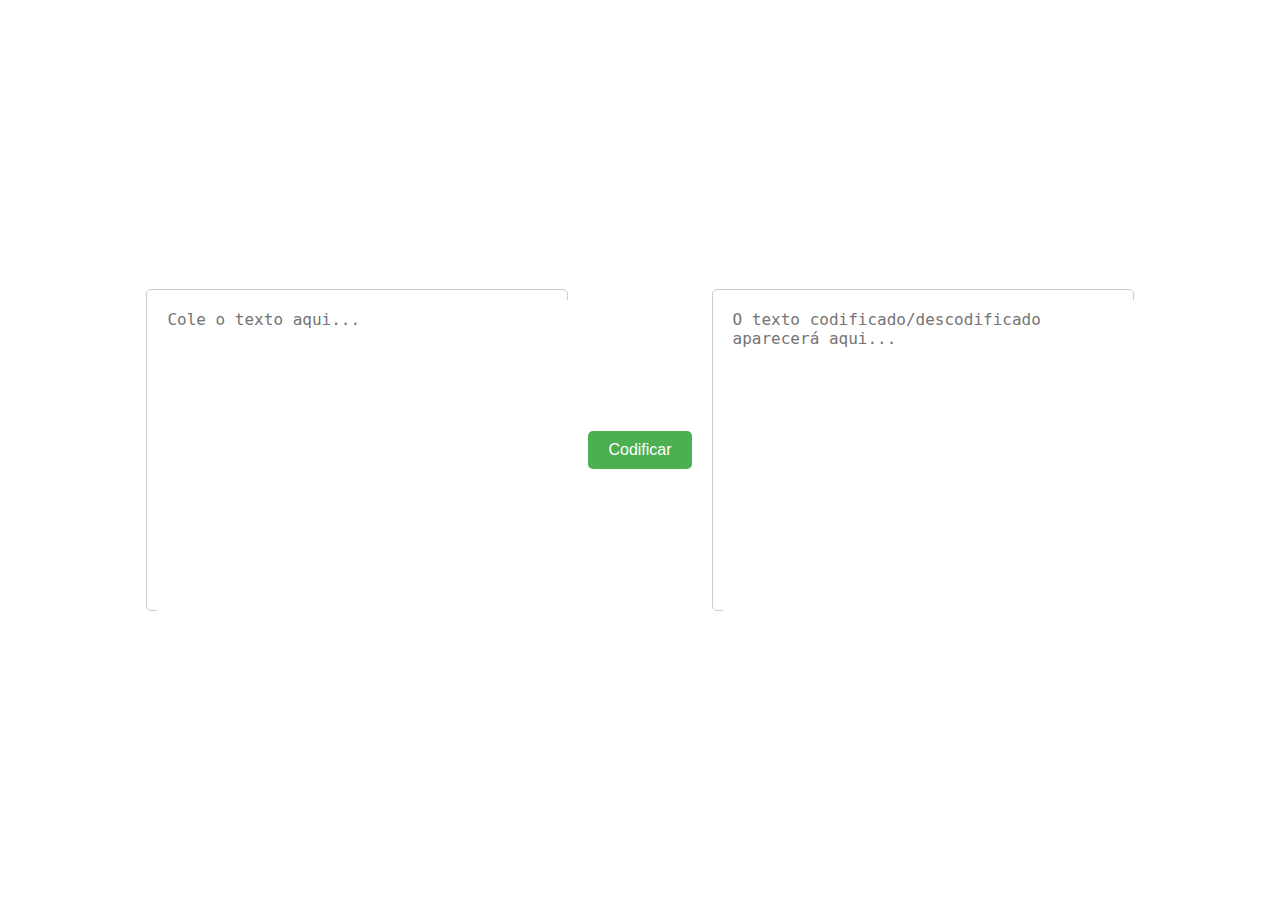
==== index.html @ 3d4ba500 "Alterações nas meta ags em index.html" ====
<!DOCTYPE html>
<html lang="pt-br">

<head>
  <meta charset="UTF-8">
  <meta http-equiv="X-UA-Compatible" content="IE=edge">
  <meta name="viewport" content="width=device-width, initial-scale=1.0">
  <title>Codificar/Descodificar Texto</title>
  <link rel="stylesheet" href="./styles/style.css">
</head>
<body>
  <div class="container">
    <div class="input-box">
      <textarea id="input-text" placeholder="Cole o texto aqui..."></textarea>
    </div>
    <div class="button-box">
      <button id="code-btn">Codificar</button>
    </div>
    <div class="output-box">
      <textarea id="output-text" placeholder="O texto codificado/descodificado aparecerá aqui..." readonly></textarea>
    </div>
  </div>
  <script src="./scripts/encode.js"></script>
</body>
</html>
---- styles/style.css ----
body {
  font-family: Arial, sans-serif;
  display: flex;
  justify-content: center;
  align-items: center;
  height: 100vh;
  margin: 0;
}

.container {
  display: flex;
  justify-content: center;
  align-items: center;
  gap: 20px;
}

.input-box,
.output-box {
  width: 400px;
  height: 300px;
  border: 1px solid #ccc;
  padding: 10px;
  border-radius: 5px;
}

textarea {
  width: 100%;
  height: 100%;
  resize: none;
  border: none;
  outline: none;
  padding: 10px;
  font-size: 16px;
}

.button-box {
  display: flex;
  justify-content: center;
  align-items: center;
}

button {
  padding: 10px 20px;
  font-size: 16px;
  border-radius: 5px;
  border: none;
  background-color: #4CAF50;
  color: white;
  cursor: pointer;
}
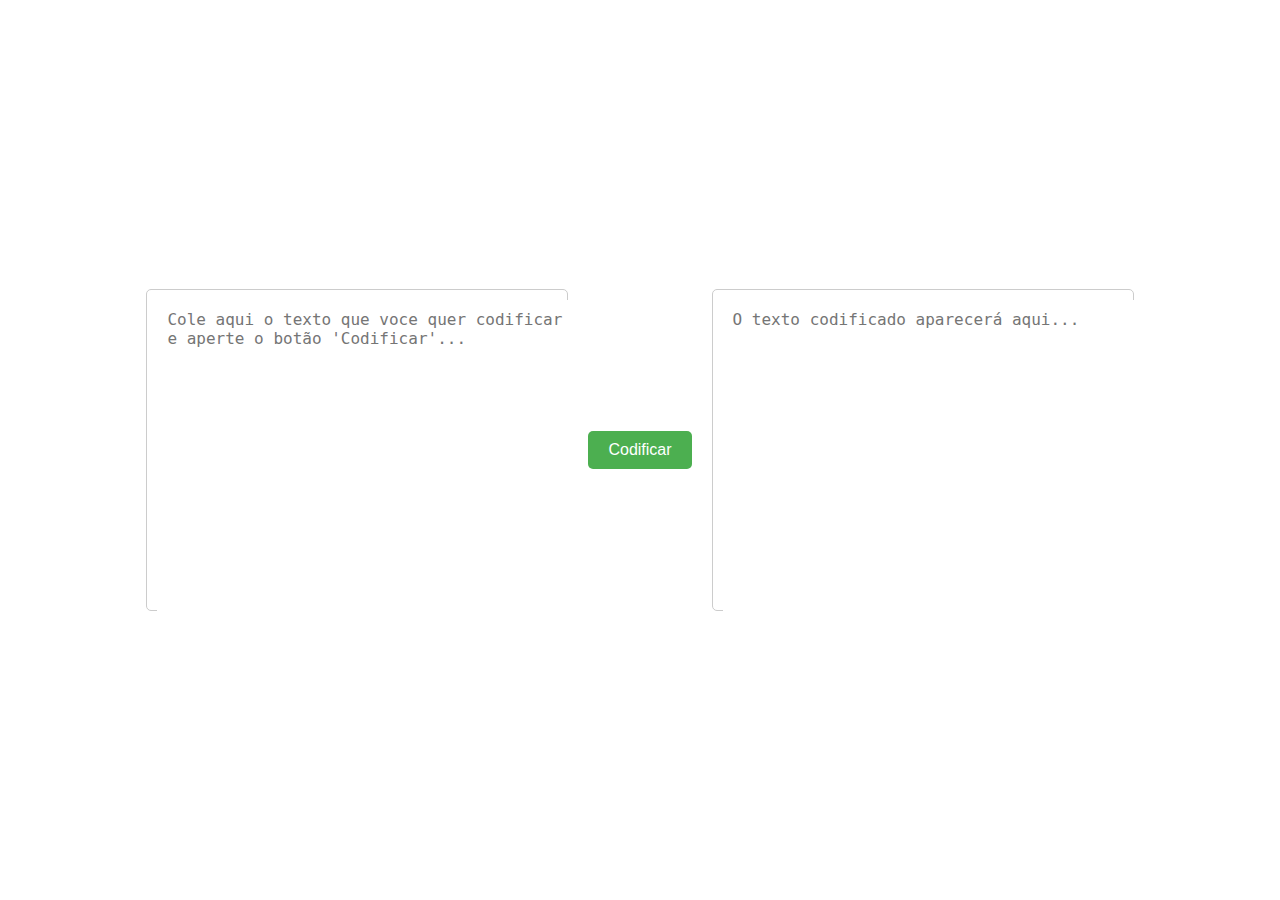
==== commit 5a66b822: "Alterações feitas nas mensagens fixadas no 'placeholder' dos campos de entrada e saída." ====
--- a/index.html
+++ b/index.html
@@ -5,19 +5,19 @@
   <meta charset="UTF-8">
   <meta http-equiv="X-UA-Compatible" content="IE=edge">
   <meta name="viewport" content="width=device-width, initial-scale=1.0">
-  <title>Codificar/Descodificar Texto</title>
+  <title>Decodificador de Texto</title>
   <link rel="stylesheet" href="./styles/style.css">
 </head>
 <body>
   <div class="container">
     <div class="input-box">
-      <textarea id="input-text" placeholder="Cole o texto aqui..."></textarea>
+      <textarea id="input-text" placeholder="Cole aqui o texto que voce quer codificar e aperte o botão 'Codificar'..."></textarea>
     </div>
     <div class="button-box">
       <button id="code-btn">Codificar</button>
     </div>
     <div class="output-box">
-      <textarea id="output-text" placeholder="O texto codificado/descodificado aparecerá aqui..." readonly></textarea>
+      <textarea id="output-text" placeholder="O texto codificado aparecerá aqui..." readonly></textarea> <!-- readonly : não permite que o usuário altere o texto codificado -->
     </div>
   </div>
   <script src="./scripts/encode.js"></script>
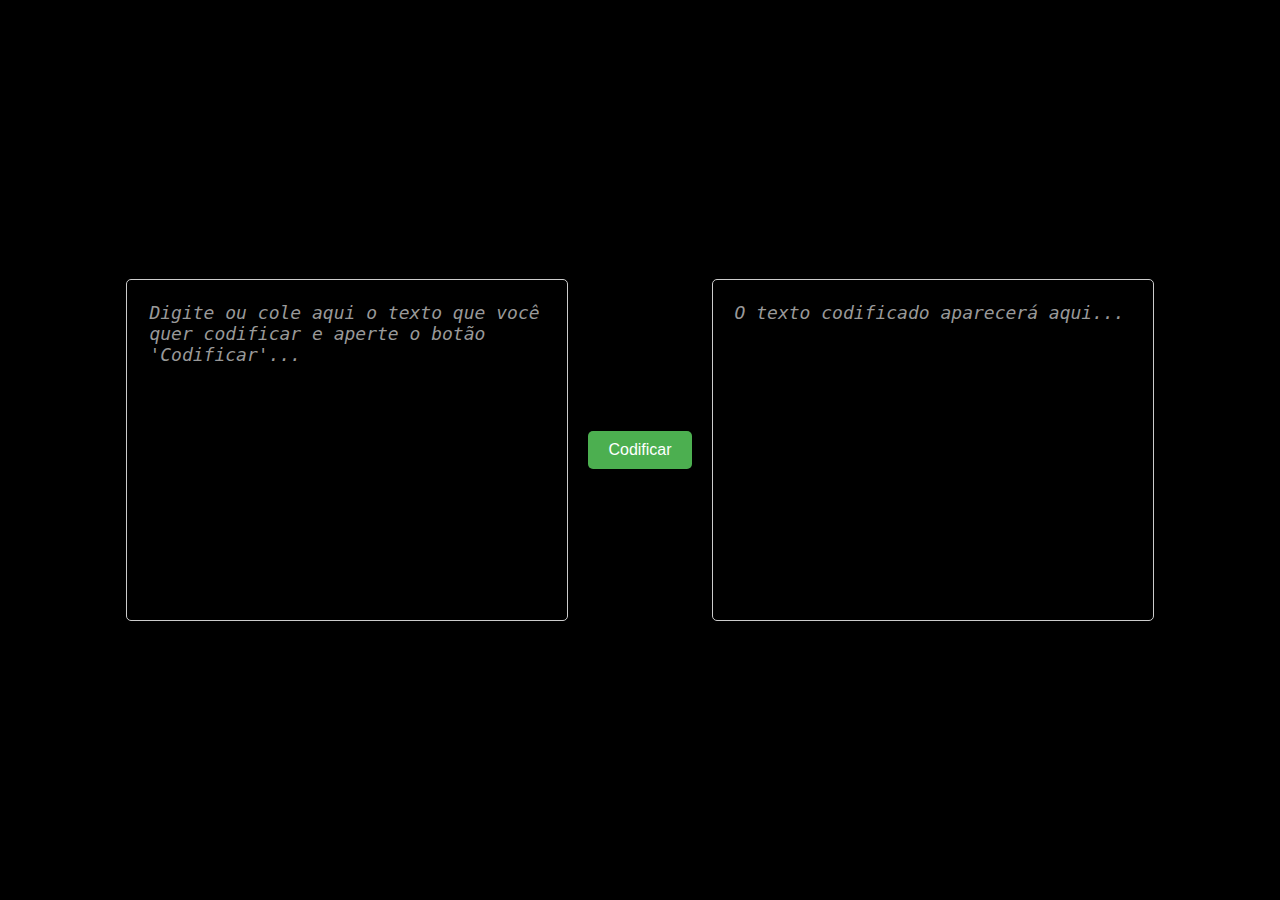
==== commit dccf4510: "Criação das regras para textarea::placeholder e inserção das propriedades desejadas" ====
--- a/index.html
+++ b/index.html
@@ -8,10 +8,11 @@
   <title>Decodificador de Texto</title>
   <link rel="stylesheet" href="./styles/style.css">
 </head>
+
 <body>
   <div class="container">
     <div class="input-box">
-      <textarea id="input-text" placeholder="Cole aqui o texto que voce quer codificar e aperte o botão 'Codificar'..."></textarea>
+      <textarea id="input-text" placeholder="Digite ou cole aqui o texto que você quer codificar e aperte o botão 'Codificar'..."></textarea>
     </div>
     <div class="button-box">
       <button id="code-btn">Codificar</button>
--- a/styles/style.css
+++ b/styles/style.css
@@ -1,4 +1,5 @@
 body {
+  background-color: black;
   font-family: Arial, sans-serif;
   display: flex;
   justify-content: center;
@@ -16,21 +17,32 @@
 
 .input-box,
 .output-box {
+  background-color: black;
   width: 400px;
   height: 300px;
   border: 1px solid #ccc;
-  padding: 10px;
+  padding: 20px;
   border-radius: 5px;
+  text-align: center;
+  align-items: center;
 }
 
 textarea {
+  background-color: black;
+  color: white;
   width: 100%;
   height: 100%;
   resize: none;
   border: none;
   outline: none;
-  padding: 10px;
-  font-size: 16px;
+  padding: 2px;
+  font-size: 18px;
+} 
+
+textarea::placeholder { /* Aqui seleciono o texto do placeholder dentro dos elementos <textarea>, */
+  color: #999;        /* e adiciono as propriedades CSS desejadas */
+  font-style: italic;
+  text-align: left;
 }
 
 .button-box {
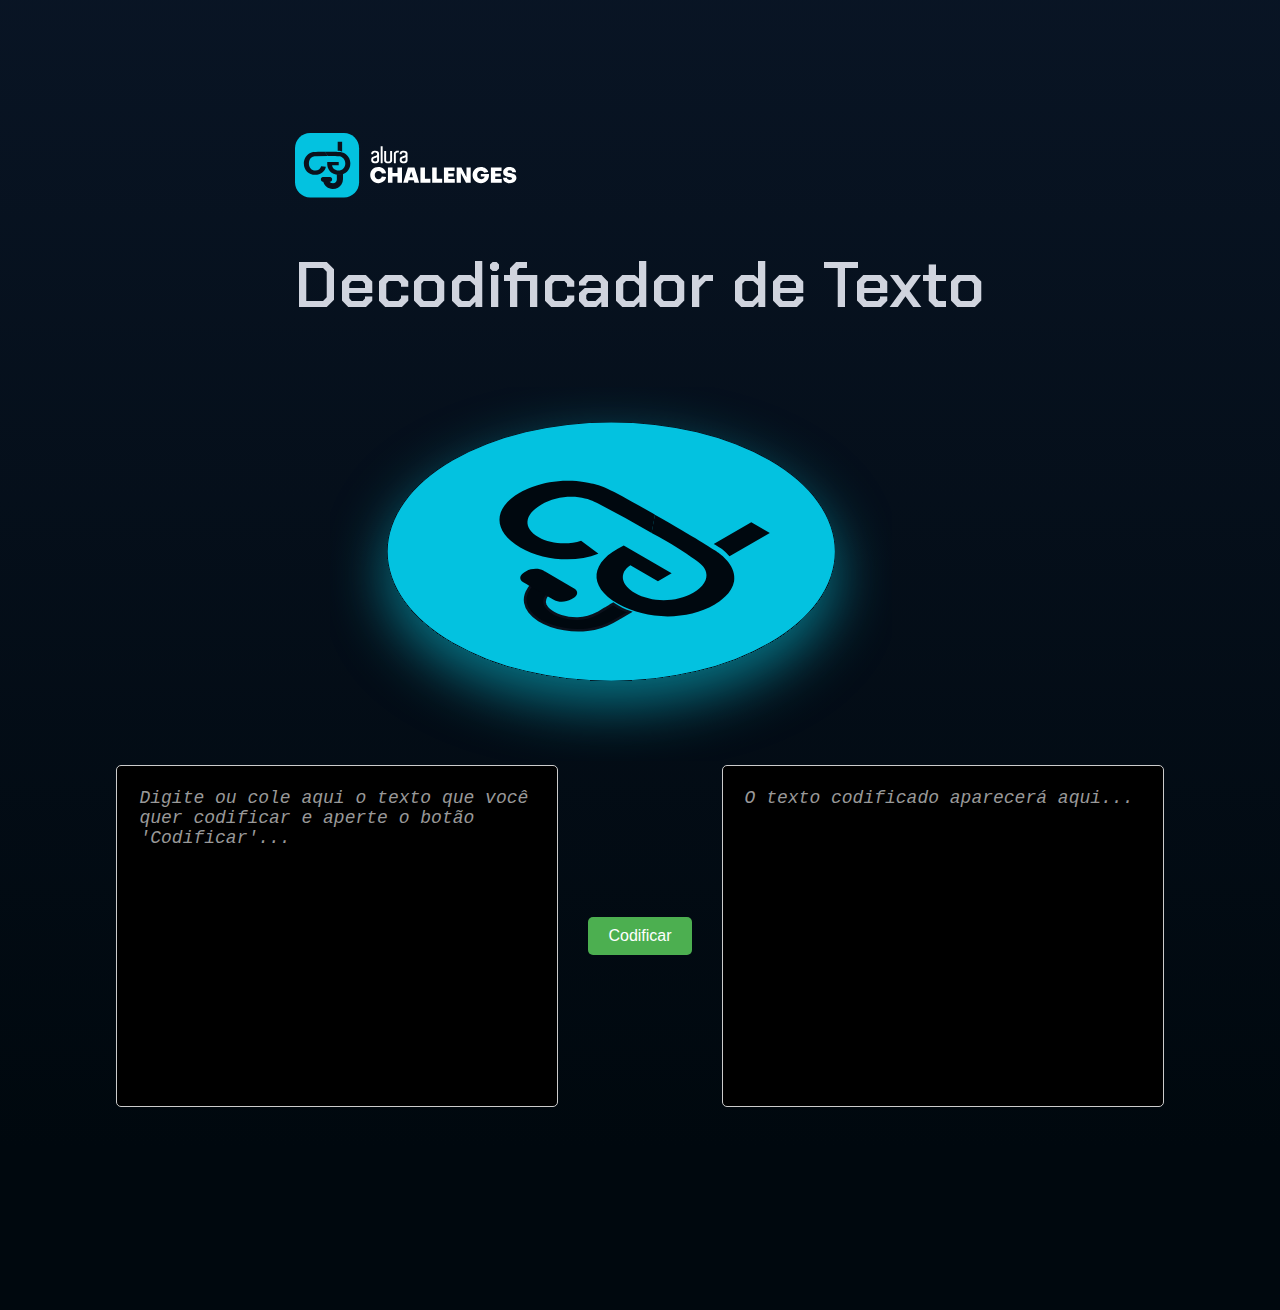
==== commit 5e74c83c: "first commit" ====
--- a/index.html
+++ b/index.html
@@ -1,26 +1,45 @@
 <!DOCTYPE html>
+
 <html lang="pt-br">
 
-<head>
-  <meta charset="UTF-8">
-  <meta http-equiv="X-UA-Compatible" content="IE=edge">
-  <meta name="viewport" content="width=device-width, initial-scale=1.0">
-  <title>Decodificador de Texto</title>
-  <link rel="stylesheet" href="./styles/style.css">
-</head>
+  <head>
+    <meta charset="UTF-8">
+    <meta http-equiv="X-UA-Compatible" content="IE=edge">
+    <meta name="viewport" content="width=device-width,initial-scale=1,minimum-scale=1.0">
+    <link rel="preconnect" href="https://fonts.googleapis.com">
+    <link rel="preconnect" href="https://fonts.gstatic.com/" crossorigin="">
+    <link href="https://fonts.googleapis.com/css2?family=Inter:wght@400;500;600;700;800;900&amp;family=Chakra+Petch:wght@400;500;600;700&amp;family=Michroma&amp;display=swap" rel="stylesheet">
+    <title>Decodificador de Texto</title>
+    <link rel="stylesheet" href="./styles/style.css">
+  </head>
 
-<body>
-  <div class="container">
-    <div class="input-box">
-      <textarea id="input-text" placeholder="Digite ou cole aqui o texto que você quer codificar e aperte o botão 'Codificar'..."></textarea>
+  <body>
+
+    <div class="challenge__container">
+      <div class="header">
+        <img src="./assets/alura-challenges-icon.svg" alt="Logo da Alura">
+      </div>
+      <div class="title-container">
+        <h1>Decodificador de Texto</h1>
+      </div>
+      <div class="challenge__icon--animation --spacing-index">
+        <img src="./assets/animation-challenge-alura-icon.svg" class="float" alt="Logo da Alura">
+      </div>
     </div>
-    <div class="button-box">
-      <button id="code-btn">Codificar</button>
+
+    <div class="content">
+      <div class="input-box">
+        <textarea id="input-text" placeholder="Digite ou cole aqui o texto que você quer codificar e aperte o botão 'Codificar'..."></textarea>
+      </div>
+      <div class="button-box">
+        <button id="code-btn">Codificar</button>
+      </div>
+      <div class="output-box">
+        <textarea id="output-text" placeholder="O texto codificado aparecerá aqui..." readonly></textarea>
+      </div>
     </div>
-    <div class="output-box">
-      <textarea id="output-text" placeholder="O texto codificado aparecerá aqui..." readonly></textarea> <!-- readonly : não permite que o usuário altere o texto codificado -->
-    </div>
-  </div>
-  <script src="./scripts/encode.js"></script>
-</body>
+
+    <script src="./scripts/encode.js"></script>
+
+  </body>
 </html>
--- a/styles/style.css
+++ b/styles/style.css
@@ -1,18 +1,82 @@
+
 body {
-  background-color: black;
-  font-family: Arial, sans-serif;
+  background:linear-gradient(360deg,#00080E 12.38%,#0A1627 111.39%);
+  padding-bottom:4.375rem;
   display: flex;
   justify-content: center;
   align-items: center;
   height: 100vh;
+  margin: 170px;
+  flex-direction: column;
+}
+
+.header {
+  display: flex;
+  justify-content:left;
+  align-items: left;
+  justify-content: left;
+  padding: 0;
   margin: 0;
 }
 
-.container {
+.header img {
+  height: 100%;
+}
+
+.title-container {
   display: flex;
+  flex-direction: column;
+  align-items: center;
+}
+
+.title-container h1 {
+  font-family:'Chakra Petch',sans-serif;
+  font-weight:600;
+  font-size:4rem;
+  text-align:center;  
+  color:#D0D4DE;
+  flex-direction: column;
   justify-content: center;
+}
+
+.float {
+  overflow: hidden;
+  -webkit-transform: translatey(0);
+  transform: translatey(0);
+  -webkit-animation: float 4s ease-in-out infinite;
+  animation: opacity 2s linear forwards, float 4s ease-in-out infinite;
+}
+
+@keyframes float{
+  0%{
+      -webkit-transform:translatey(0);
+      transform:translatey(0)
+  }
+  50%{
+      -webkit-transform:translatey(-20px);
+      transform:translatey(-20px)
+  }
+  100%{
+      -webkit-transform:translatey(0);
+      transform:translatey(0)
+  }
+}
+
+.content {
+  display: flex;
   align-items: center;
+  text-align: center;
+  gap:  30px;
+  justify-content: center;
+}
+
+.challenge__container {
+  display:block;
+  justify-content: center;
+  align-items:normal;
   gap: 20px;
+  margin: 0;
+  padding: 0;
 }
 
 .input-box,
@@ -39,8 +103,8 @@
   font-size: 18px;
 } 
 
-textarea::placeholder { /* Aqui seleciono o texto do placeholder dentro dos elementos <textarea>, */
-  color: #999;        /* e adiciono as propriedades CSS desejadas */
+textarea::placeholder { /* Aqui seleciono o texto do placeholder dentro do elemento <textarea>, */
+  color: #999;        /* e adiciono o estilo desejado */
   font-style: italic;
   text-align: left;
 }
@@ -59,4 +123,4 @@
   background-color: #4CAF50;
   color: white;
   cursor: pointer;
-}+}
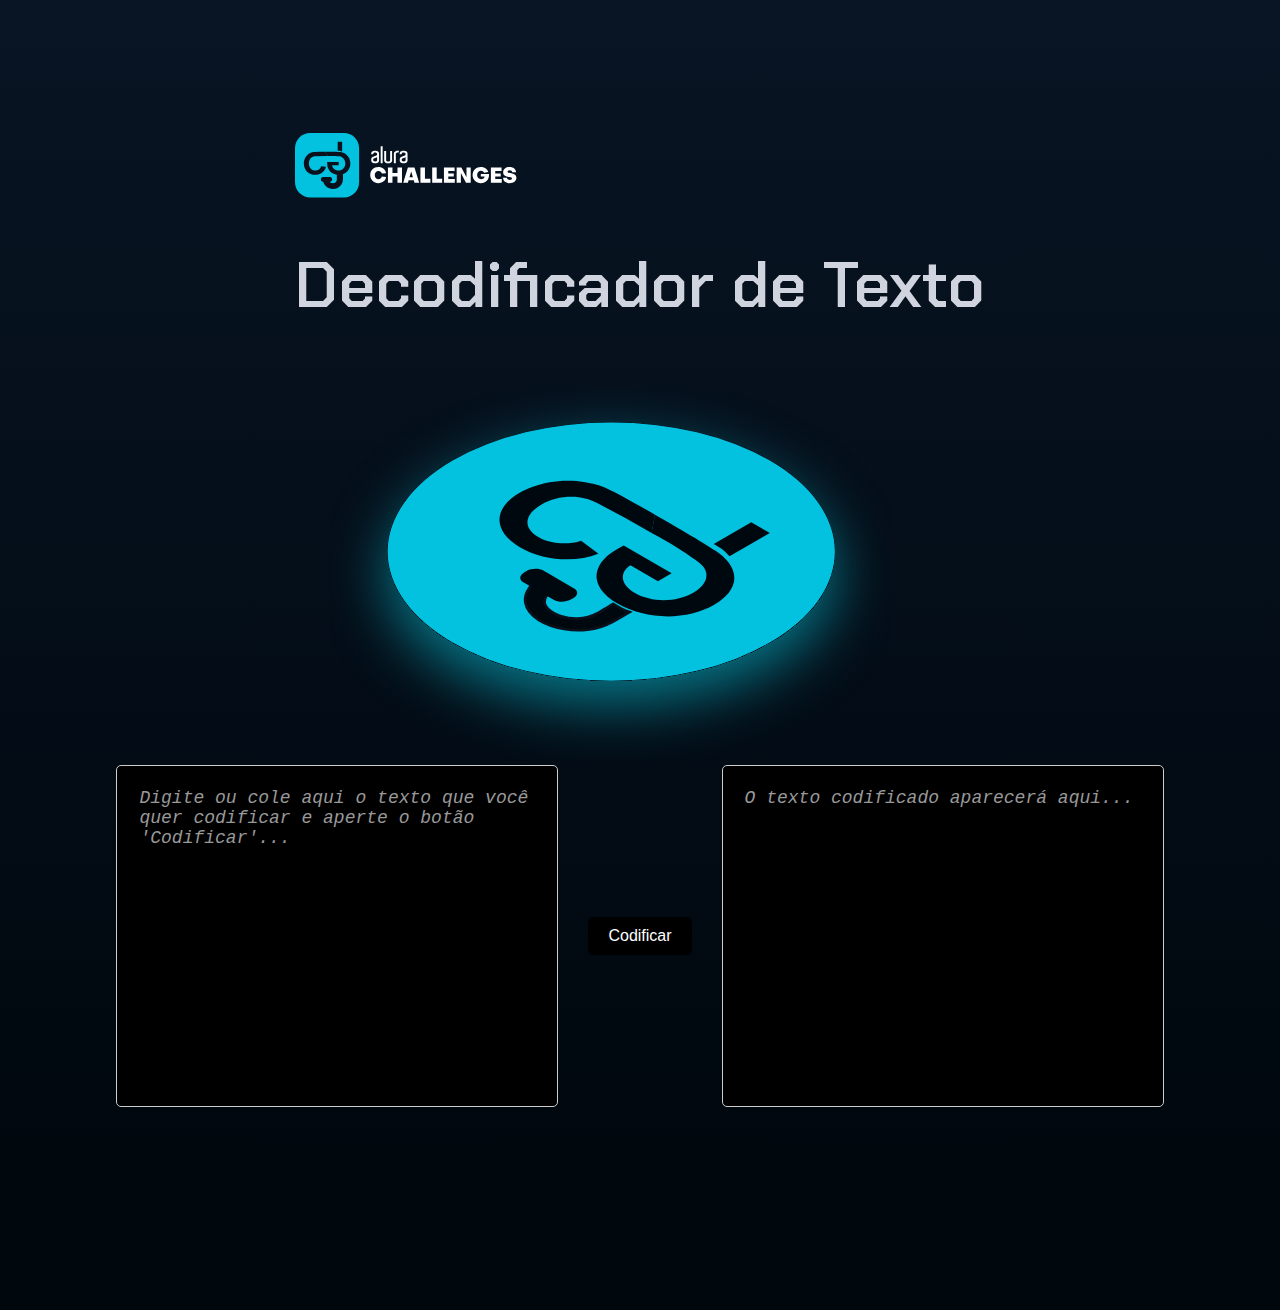
==== commit 101179fc: "Alterando nomes de containers e classes" ====
--- a/index.html
+++ b/index.html
@@ -16,18 +16,18 @@
   <body>
 
     <div class="challenge__container">
-      <div class="header">
-        <img src="./assets/alura-challenges-icon.svg" alt="Logo da Alura">
+      <div class="challenge__container___header">
+        <img src="./assets/img/alura-challenges-icon.svg" alt="Logo da Alura">
       </div>
-      <div class="title-container">
+      <div class="Challenge__container___title">
         <h1>Decodificador de Texto</h1>
       </div>
       <div class="challenge__icon--animation --spacing-index">
-        <img src="./assets/animation-challenge-alura-icon.svg" class="float" alt="Logo da Alura">
+        <img src="./assets/img/animation-challenge-alura-icon.svg" class="float" alt="Logo da Alura">
       </div>
     </div>
 
-    <div class="content">
+    <div class="challenge__content">
       <div class="input-box">
         <textarea id="input-text" placeholder="Digite ou cole aqui o texto que você quer codificar e aperte o botão 'Codificar'..."></textarea>
       </div>
--- a/styles/style.css
+++ b/styles/style.css
@@ -10,7 +10,16 @@
   flex-direction: column;
 }
 
-.header {
+.challenge__container {
+  display:block;
+  justify-content: center;
+  align-items:normal;
+  gap: 20px;
+  margin: 0;
+  padding: 0;
+}
+
+.challenge__container___header {
   display: flex;
   justify-content:left;
   align-items: left;
@@ -19,17 +28,18 @@
   margin: 0;
 }
 
-.header img {
+.challenge__container___header img {
   height: 100%;
+  width: auto;
 }
 
-.title-container {
+.Challenge__container___title {
   display: flex;
   flex-direction: column;
   align-items: center;
 }
 
-.title-container h1 {
+.Challenge__container___title h1 {
   font-family:'Chakra Petch',sans-serif;
   font-weight:600;
   font-size:4rem;
@@ -62,21 +72,12 @@
   }
 }
 
-.content {
+.challenge__content {
   display: flex;
   align-items: center;
   text-align: center;
   gap:  30px;
   justify-content: center;
-}
-
-.challenge__container {
-  display:block;
-  justify-content: center;
-  align-items:normal;
-  gap: 20px;
-  margin: 0;
-  padding: 0;
 }
 
 .input-box,
@@ -120,7 +121,14 @@
   font-size: 16px;
   border-radius: 5px;
   border: none;
-  background-color: #4CAF50;
+  background-color: black;
   color: white;
   cursor: pointer;
 }
+
+@media screen and (max-width: 768px){
+  .challenge__container{
+    display: block;
+    flex-direction: column;
+  }
+}
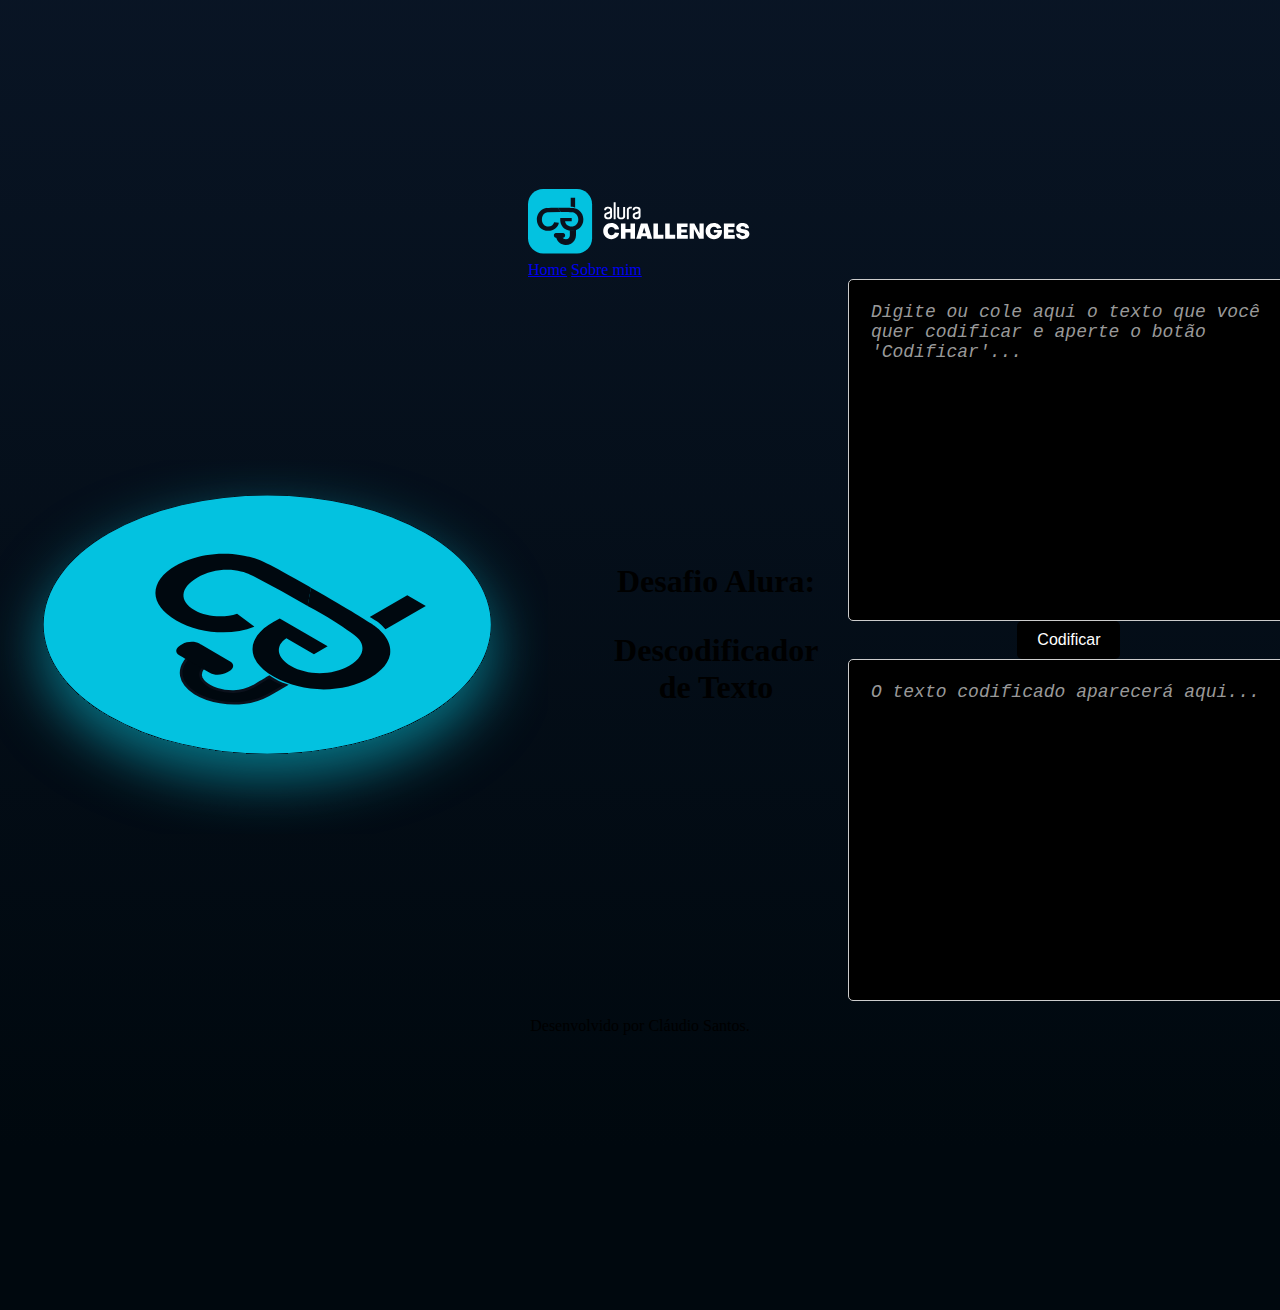
==== commit 856c5b2c: "Alterações na animação da logo da Alura e responsivida para mobile devices" ====
--- a/index.html
+++ b/index.html
@@ -15,31 +15,46 @@
 
   <body>
 
-    <div class="challenge__container">
-      <div class="challenge__container___header">
-        <img src="./assets/img/alura-challenges-icon.svg" alt="Logo da Alura">
+    <header class="challenge__header">
+      <img src="./assets/img/alura-challenges-icon.svg" alt="Logo da Alura">
+      <nav class="challenge__header___menu">
+        <a class="challenge__header___menulink" href="index.html">Home</a>
+        <a class="challenge__header___menulink" href="about.html">Sobre mim</a>
+      </nav>
+    </header>
+
+    <main class="challenge__content">
+
+      <div class="challenge__aluralogo___animation">
+        <img src="./assets/img/animation-challenge-alura-icon.svg" class="iconfloat" alt="Logo da Alura">
       </div>
-      <div class="Challenge__container___title">
-        <h1>Decodificador de Texto</h1>
+      
+      <div class="challenge__content___title">
+        <h1>Desafio Alura: <p>Descodificador de Texto</p></h1>
       </div>
-      <div class="challenge__icon--animation --spacing-index">
-        <img src="./assets/img/animation-challenge-alura-icon.svg" class="float" alt="Logo da Alura">
-      </div>
-    </div>
+      
+      <div class="challenge__content___boxes">
+      
+        <div class="input-box">
+          <textarea id="input-text" placeholder="Digite ou cole aqui o texto que você quer codificar e aperte o botão 'Codificar'..."></textarea>
+        </div>
+        <div class="button-box">
+          <button id="code-btn">Codificar</button>
+        </div>
+        <div class="output-box">
+          <textarea id="output-text" placeholder="O texto codificado aparecerá aqui..." readonly></textarea>
+        </div>
 
-    <div class="challenge__content">
-      <div class="input-box">
-        <textarea id="input-text" placeholder="Digite ou cole aqui o texto que você quer codificar e aperte o botão 'Codificar'..."></textarea>
-      </div>
-      <div class="button-box">
-        <button id="code-btn">Codificar</button>
-      </div>
-      <div class="output-box">
-        <textarea id="output-text" placeholder="O texto codificado aparecerá aqui..." readonly></textarea>
-      </div>
-    </div>
+      </div>>
 
-    <script src="./scripts/encode.js"></script>
+      <script src="./scripts/encode.js"></script>
+
+    </main>
+
+    <footer class="index__footer">
+      <p>Desenvolvido por Cláudio Santos.</p>
+    </footer>
 
   </body>
+
 </html>
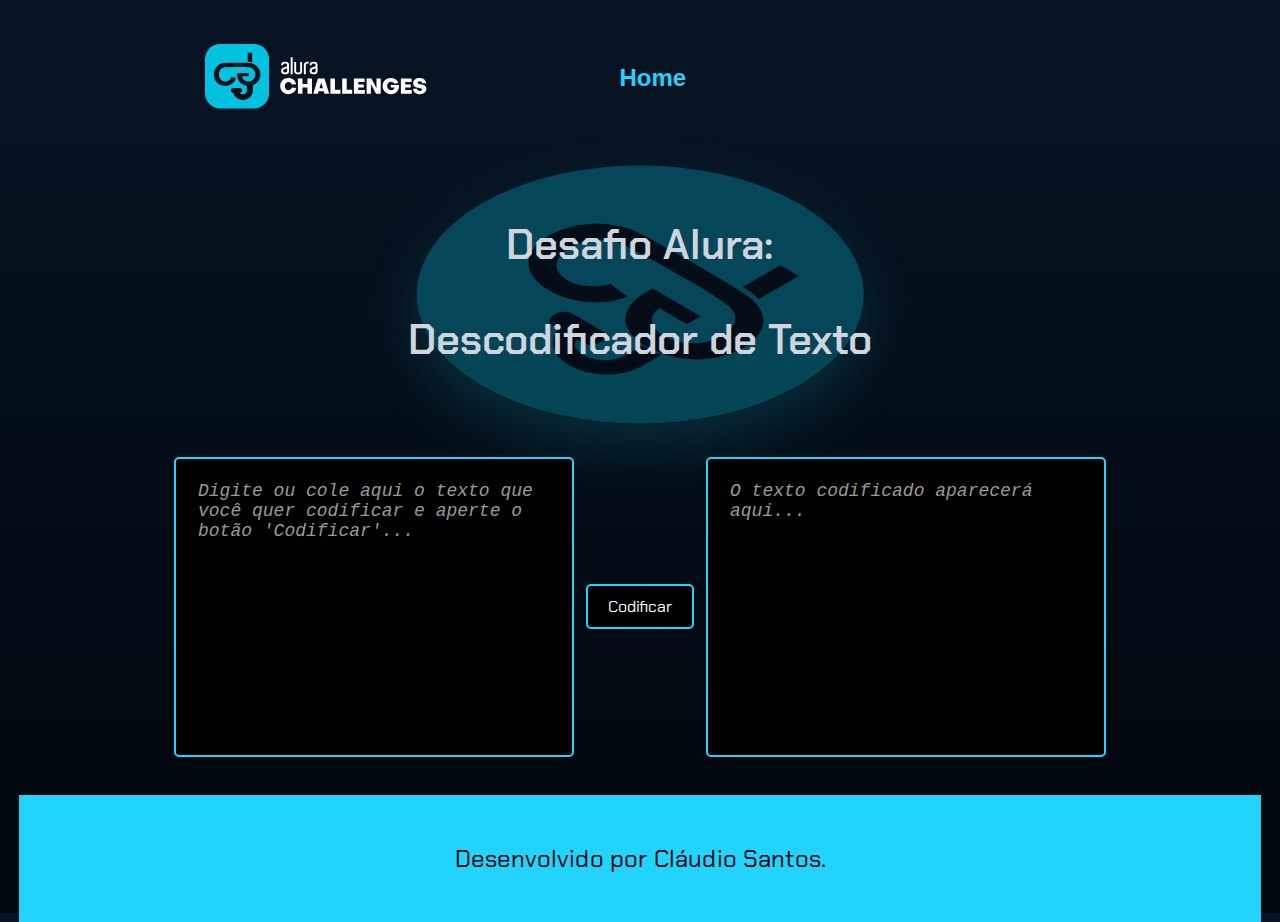
==== commit eaa17b6b: "Inclusão de mais páginas e correção de responsividade" ====
--- a/index.html
+++ b/index.html
@@ -18,8 +18,7 @@
     <header class="challenge__header">
       <img src="./assets/img/alura-challenges-icon.svg" alt="Logo da Alura">
       <nav class="challenge__header___menu">
-        <a class="challenge__header___menulink" href="index.html">Home</a>
-        <a class="challenge__header___menulink" href="about.html">Sobre mim</a>
+        <a class="challenge__header___menulink" href="home.html">Home</a>
       </nav>
     </header>
 
--- a/styles/style.css
+++ b/styles/style.css
@@ -1,17 +1,58 @@
+:root {
+  --cor-primaria: #000000;
+  --cor-secundaria: #F6F6F6;
+  --cor-terciaria: #22D4FD;
+  --cor-hover: #272727;
+  --fonte-primaria: 'Krona One', sans-serif;
+  --fonte-secundaria: 'Chakra Petch',sans-serif;
+  --fonte-terciaria: 'Montserrat', sans-serif;
+}
 
 body {
+  margin: 0.5vw;
+  padding: 1vw;
+  box-sizing: border-box;
   background:linear-gradient(360deg,#00080E 12.38%,#0A1627 111.39%);
-  padding-bottom:4.375rem;
   display: flex;
-  justify-content: center;
-  align-items: center;
+  flex-direction:column;
   height: 100vh;
-  margin: 170px;
-  flex-direction: column;
 }
 
-.challenge__container {
+.challenge__header {
+  display: flex;
+  margin-top: auto;
+  padding: 2% 0% 0% 15%;/*
+  padding: 0%;*/
+  justify-content: left;
+  gap: 5rem;
+}
+
+.challenge__header img{
+  width: auto;
+}
+
+.challenge__header___menu{
+  display:flex;
+  flex-direction: row;
+  align-items:flex-end;
+  gap: 50px;
+}
+
+.challenge__header___menulink{
+  font-family: var(--fonte-terciaria);
+  font-size: 1.5rem;
+  font-weight: 600;
+  color: var(--cor-terciaria);
+  text-decoration: none;
+  cursor: pointer;
+  padding: 10px;
+  margin: 14px 70px 14px 100px;
+  margin-block: auto;
+}
+
+.challenge__content {
   display:block;
+  flex-direction: column;
   justify-content: center;
   align-items:normal;
   gap: 20px;
@@ -19,37 +60,31 @@
   padding: 0;
 }
 
-.challenge__container___header {
-  display: flex;
-  justify-content:left;
-  align-items: left;
-  justify-content: left;
-  padding: 0;
-  margin: 0;
+.challenge__aluralogo___animation{
+  height: 58px;
+  background-color: transparent;
+  opacity:  .3;
+  z-index: -1;
+  border: none;
 }
 
-.challenge__container___header img {
-  height: 100%;
-  width: auto;
-}
-
-.Challenge__container___title {
+.challenge__content___title {
   display: flex;
   flex-direction: column;
   align-items: center;
 }
 
-.Challenge__container___title h1 {
-  font-family:'Chakra Petch',sans-serif;
+.challenge__content___title h1 {
+  font-family:var(--fonte-secundaria);
   font-weight:600;
-  font-size:4rem;
+  font-size: 2.6rem;
   text-align:center;  
   color:#D0D4DE;
   flex-direction: column;
   justify-content: center;
 }
 
-.float {
+.iconfloat {
   overflow: hidden;
   -webkit-transform: translatey(0);
   transform: translatey(0);
@@ -73,11 +108,15 @@
 }
 
 .challenge__content {
+  display:flex;
+  align-items: center;
+  justify-content:space-between;
+}
+
+.challenge__content___boxes{
   display: flex;
-  align-items: center;
-  text-align: center;
-  gap:  30px;
-  justify-content: center;
+  flex-direction: row;
+  gap:  12px;
 }
 
 .input-box,
@@ -85,11 +124,10 @@
   background-color: black;
   width: 400px;
   height: 300px;
-  border: 1px solid #ccc;
+  border: 2px solid #22D4FD;
   padding: 20px;
   border-radius: 5px;
-  text-align: center;
-  align-items: center;
+  box-sizing: border-box;
 }
 
 textarea {
@@ -102,16 +140,18 @@
   outline: none;
   padding: 2px;
   font-size: 18px;
+  text-align: left;
+  align-items: left;
 } 
 
-textarea::placeholder { /* Aqui seleciono o texto do placeholder dentro do elemento <textarea>, */
-  color: #999;        /* e adiciono o estilo desejado */
+textarea::placeholder {
+  color: #999;        
   font-style: italic;
   text-align: left;
 }
 
 .button-box {
-  display: flex;
+  display: grid;
   justify-content: center;
   align-items: center;
 }
@@ -120,15 +160,28 @@
   padding: 10px 20px;
   font-size: 16px;
   border-radius: 5px;
-  border: none;
+  border: 2px solid #22D4FD;
   background-color: black;
   color: white;
   cursor: pointer;
+  font-family:'Chakra Petch',sans-serif;
+}
+
+.index__footer{
+  color: var(--cor-primaria);
+  background-color: var(--cor-terciaria);
+  padding: 24px;
+  text-align: center;
+  font-family: var(--fonte-secundaria);
+  font-size: 1.5rem;
+  font-weight: 400;
 }
 
 @media screen and (max-width: 768px){
-  .challenge__container{
+  
+
+  .challenge__content{
     display: block;
     flex-direction: column;
   }
-}
+}